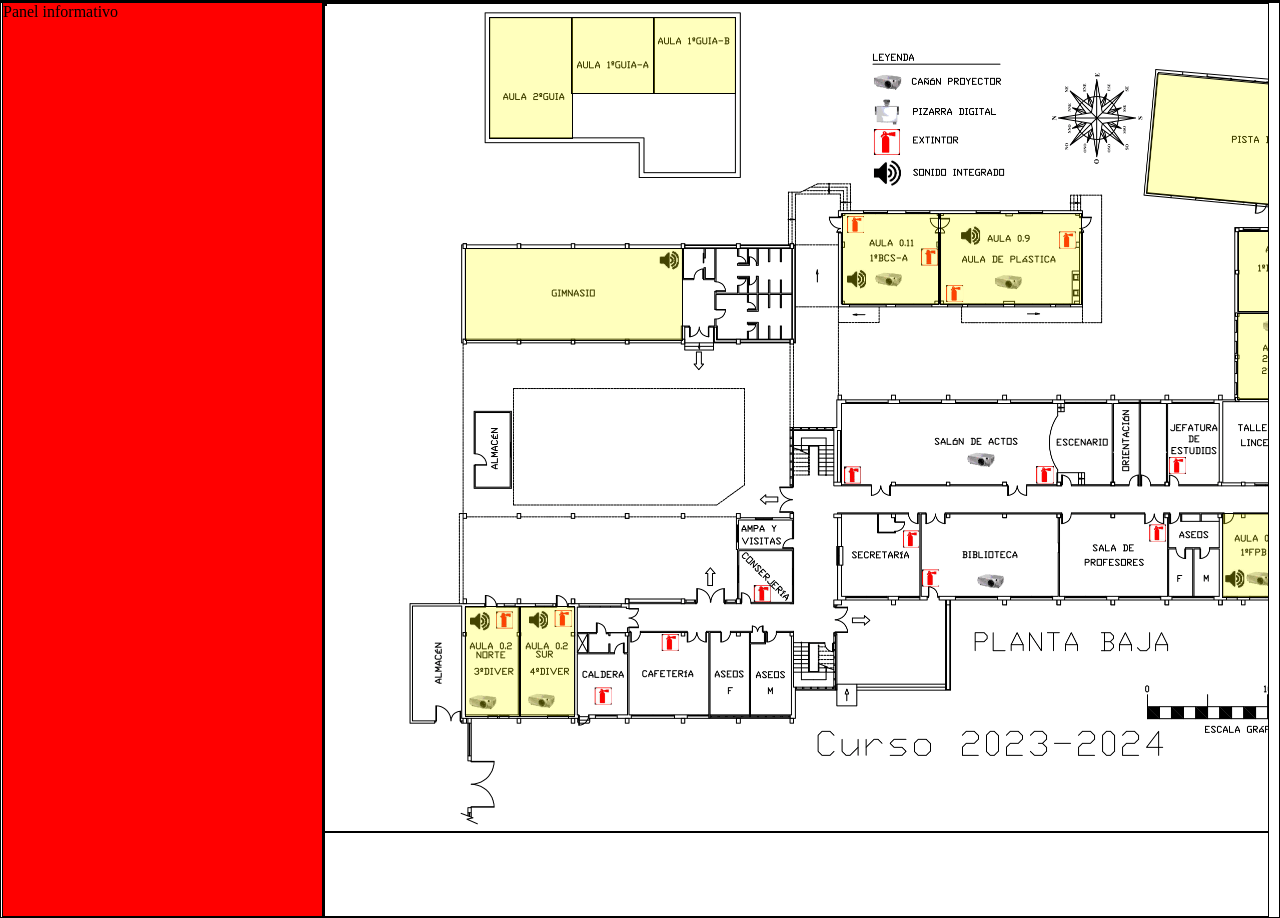
==== planos.html @ bd289324 "Version 1.0 - Reaktor" ====
<!DOCTYPE html>
<html lang="en">

<head>
<meta charset="utf-8">
<meta name="viewport" content="width=device-width, initial-scale=1">
<title>Planos del centro</title>
<link rel="stylesheet" href="css/map-style.css">
</head>

<body>
    <div id="panel"> Panel informativo</div>
    <div class="contenedor">       
            <!-- <div class="planta-baja-terrenos"></div> -->
        
            <div class="planta-baja caja-mapa">
                <div class="target" id="aula-2ndo-Guia"></div>
                <div class="target" id="aula-1ero-Guia-A"></div>
                <div class="target" id="aula-1ero-Guia-B"></div>
                <div class="target" id="gimnasio"></div>
                <div class="target" id="pista-padel"></div>
                <div class="target" id="aula0-11"></div>
                <div class="target" id="aula0-9"></div>
                <div class="target" id="aula0-5"></div>
                <div class="target" id="aula0-7"></div>
                <div class="target" id="aula0-3"></div>
                <div class="target" id="aula0-1"></div>
                <div class="target" id="aula0-2-sur"></div>
                <div class="target" id="aula0-2-norte"></div>
                <div class="target" id="aula0-"></div>
            </div>   

            <div class="planta-primera caja-mapa">
                <div class="target" id="aula1-11"></div>
                <div class="target" id="aula1-9"></div>
                <div class="target" id="aula1-13"></div>
                <div class="target" id="aula1-7"></div>
                <div class="target" id="aula1-15"></div>
                <div class="target" id="aula1-5"></div>
                <div class="target" id="aula1-17"></div>
                <div class="target" id="aula1-3"></div>
                <div class="target" id="aula1-19"></div>
                <div class="target" id="aula1-1"></div>
                <div class="target" id="aula1-2"></div>
                <div class="target" id="aula1-12"></div>
                <div class="target" id="aula1-4"></div>
                <div class="target" id="aula1-10"></div>
                <div class="target" id="aula1-6"></div>
                <div class="target" id="aula1-8"></div>
            </div>

            <div class="planta-segunda caja-mapa">
                <div class="target" id="aula2-11"></div>
                <div class="target" id="aula2-13"></div>
                <div class="target" id="aula2-9"></div>
                <div class="target" id="aula2-15"></div>
                <div class="target" id="aula2-7"></div>
                <div class="target" id="aula2-17"></div>
                <div class="target" id="aula2-5"></div>
                <div class="target" id="aula2-19"></div>
                <div class="target" id="aula2-3"></div>
                <div class="target" id="aula2-21"></div>
                <div class="target" id="aula2-23"></div>
                <div class="target" id="aula2-1"></div>
                <div class="target" id="aula2-2"></div>
                <div class="target" id="aula2-12"></div>
                <div class="target" id="aula2-4"></div>
                <div class="target" id="aula2-10"></div>
                <div class="target" id="aula2-6"></div>
                <div class="target" id="aula2-8"></div>
            </div>
    </div>

</body>

</html>
---- css/map-style.css ----
*{
    padding:0;
    margin:0;
    font-size: 16px;
    border: 1px solid black;
}

:root{

    /*con 2k 
    --map-width:1404px;
    --map-height:992px;*/

    /*con 1920 * 1080*/
    --map-width:1170px;
    --map-height:827px;

    /*con 1440 * 1050
    --map-width:1100px;
    --map-height:777px;*/

    /*con 1366 * 768
    --map-width:936px;
    --map-height:662px;*/

    /*con 1280 * 1024
    --map-width:936px;
    --map-height:662px;*/

    /*con 1024 * 768
    --map-width:936px;
    --map-height:662px;*/

    /*con 768 * 1024
    --map-width:936px;
    --map-height:662px;*/

}

#panel{
    width: 25%;
    height: 913px;
    background-color: red;
    float: left;
}

.contenedor{
    width: 74%;
    height: 913px;
    background-color: cyan;
    overflow: scroll;
    float: left;
}

.caja-mapa{
    margin-left: auto;
    margin-right: auto;
    background-color: rgb(255, 136, 0);
    height: var( --map-height );
    width: var( --map-width );
}

/*
.planta-baja-terrenos{
    position: relative;
    background-image: url(../img/planos/Planta-baja-terrenos.png);
    height: var( --map-height );
    width: var( --map-width );
    background-size: contain;
    background-repeat: no-repeat;
}/*/

.planta-baja{
    background-image: url(../img/planos/Planta-baja.png);
    background-size: contain;
    background-repeat: no-repeat;
    position: relative;
}

.planta-primera{
    background-image: url(../img/planos/Planta-primera.png);
    background-size: contain;
    background-repeat: no-repeat;
    position: relative;
}

.planta-segunda{
    background-image: url(../img/planos/Planta-segunda.png);
    background-size: contain;
    background-repeat: no-repeat;
    position: relative;
}

.target{
    position: absolute;
    background-color: rgba(255, 255, 0, 0.26);
    border: 1px solid rgb(0, 0, 0);
}

.target:hover{
    position: absolute;
    background-color: rgba(28, 46, 146, 0.5);
    border: 1px solid gray;
}

/*ELEMENTOS AULAS PLANTA BAJA*/
#aula-2ndo-Guia{
    height: 14.5%;
    width: 7%;
    top: 1.6%;
    left: 14%;
}

#aula-1ero-Guia-A{
    height: 9%;
    width: 7%;
    top: 1.6%;
    left: 21%;
}

#aula-1ero-Guia-B{
    height: 9%;
    width: 7%;
    top: 1.6%;
    left: 28%;
}

#gimnasio{
    height: 11%;
    width: 18.4%;
    top:29.5%;
    left:12%;
}

#aula0-11{
    height: 10.8%;
    width: 8.1%;
    top:25.3%;
    left: 44.2%;
}

#aula0-9{
    height: 10.8%;
    width: 11.9%;
    top:25.3%;
    left: 52.6%;
}

#aula0-5{
    height: 9.5%;
    width: 9%;
    top: 27.5%;
    right: 12.8%;
}

#pista-padel{
    height: 14.4%;
    width: 20.6%;
    top: 9.7%;
    right: 8.6%;
    transform: rotate(5.25deg);
}

#aula0-7{
    height: 10.3%;
    width: 7.1%;
    top: 37.4%;
    right: 14.8%;
}

#aula0-3{
    height: 10%;
    width: 3.6%;
    top: 61.6%;
    right: 13.8%;
}

#aula0-1{
    height: 10%;
    width: 5.5%;
    top: 61.6%;
    right: 17.7%;
}

#aula0-2-norte{
    height: 13.2%;
    width: 4.5%;
    top: 72.8%;
    left: 12%;
}

#aula0-2-sur{
    height: 13.2%;
    width: 4.5%;
    top: 72.8%;
    left: 16.7%;
}

/*ELEMENTOS AULAS PLANTA PRIMERA*/
#aula1-11{
    height: 25.3%;
    width: 11.3%;
    top:10.5%;
    right: 4.9%;
}

#aula1-9{
    height: 11%;
    width: 11.6%;
    top:54.5%;
    right: 6.1%;
}
#aula1-7{
    height: 11%;
    width: 11%;
    top:54.5%;
    right: 18.3%;
}
#aula1-5{
    height: 11%;
    width: 11.2%;
    top:54.5%;
    right: 29.75%;
}
#aula1-3{
    height: 11%;
    width: 11.5%;
    top:54.5%;
    right: 41.3%;
}
#aula1-1{
    height: 11%;
    width: 5.5%;
    top: 54.5%;
    right: 53.1%;
}
#aula1-19{
    height: 11.4%;
    width: 5.4%;
    top: 36.6%;
    right: 53.1%;
}
#aula1-17{
    height: 11.4%;
    width: 11.6%;
    top: 36.6%;
    right: 41.2%;
}
#aula1-15{    
    height: 11.4%;
    width: 11.3%;
    top: 36.6%;
    right: 29.7%;
}
#aula1-13{
    height: 11.4%;
    width: 11.2%;
    top: 36.6%;
    right: 18.2%;
}
#aula1-2{
    height: 11.2%;
    width: 11.5%;
    top: 54.5%;
    left: 24.6%;
}
#aula1-4{
    height: 11.2%;
    width: 11.5%;
    top: 54.5%;
    left: 12.9%;
}
#aula1-6{
    height: 11.2%;
    width: 11.3%;
    top: 54.5%;
    left: 1.3%;
}

#aula1-8{
    height: 11.3%;
    width: 11.3%;
    top: 72.3%;
    left: 1.3%;
}

#aula1-10{
    height: 11.3%;
    width: 5.5%;
    top: 72.3%;
    left: 12.9%
}

#aula1-12{
    height: 11.3%;
    width: 11.4%;
    top: 72.3%;
    left: 18.7%
}

/*ELEMENTOS AULAS PLANTA SEGUNDA*/
#aula2-11{
    height: 12.2%;
    width: 11.3%;
    top: 9.0%;
    right: 4.5%;
}

#aula2-13{
    height: 12.5%;
    width: 8.9%;
    top: 21.5%;
    right: 7.0%;
}

#aula2-9{
    height: 11%;
    width: 11.7%;
    top: 52.8%;
    right: 5.9%;
}
#aula2-7{
    height: 11%;
    width: 11.1%;
    top: 52.8%;
    right: 18.0%;
}
#aula2-5{
    height: 11%;
    width: 11.2%;
    top: 52.8%;
    right: 29.45%;
}
#aula2-3{
    height: 11%;
    width: 11.6%;
    top: 52.8%;
    right: 41.0%;
}
#aula2-1{
    height: 11%;
    width: 5.5%;
    top: 52.8%;
    right: 52.9%;
}

#aula2-23{
    height: 11.2%;
    width: 4.1%;
    top: 35.0%;
    right: 54.1%;
}

#aula2-21{
    height: 11.2%;
    width: 3.9%;
    top: 35.0%;
    right: 50.0%;
}

#aula2-19{
    height: 11.2%;
    width: 8.7%;
    top: 35.0%;
    right: 41.0%;
}

#aula2-17{
    height: 11.2%;
    width: 11.3%;
    top: 35.0%;
    right: 29.4%;
}

#aula2-15{
    height: 11.2%;
    width: 11.2%;
    top: 35.0%;
    right: 18.0%;
}

#aula2-2{
    height: 11.2%;
    width: 11.5%;
    top: 52.8%;
    left: 24.8%;
}
#aula2-4{
    height: 11.2%;
    width: 11.5%;
    top: 52.8%;
    left: 13.0%;
}
#aula2-6{
    height: 11.2%;
    width: 11.3%;
    top: 52.8%;
    left: 1.5%;
}

#aula2-8{
    height: 11.3%;
    width: 11.3%;
    top: 70.6%;
    left: 1.5%;
}

#aula2-10{
    height: 11.3%;
    width: 5.5%;
    top: 70.6%;
    left: 13.1%;
}

#aula2-12{
    height: 11.3%;
    width: 11.4%;
    top: 70.6%;
    left: 18.9%
}
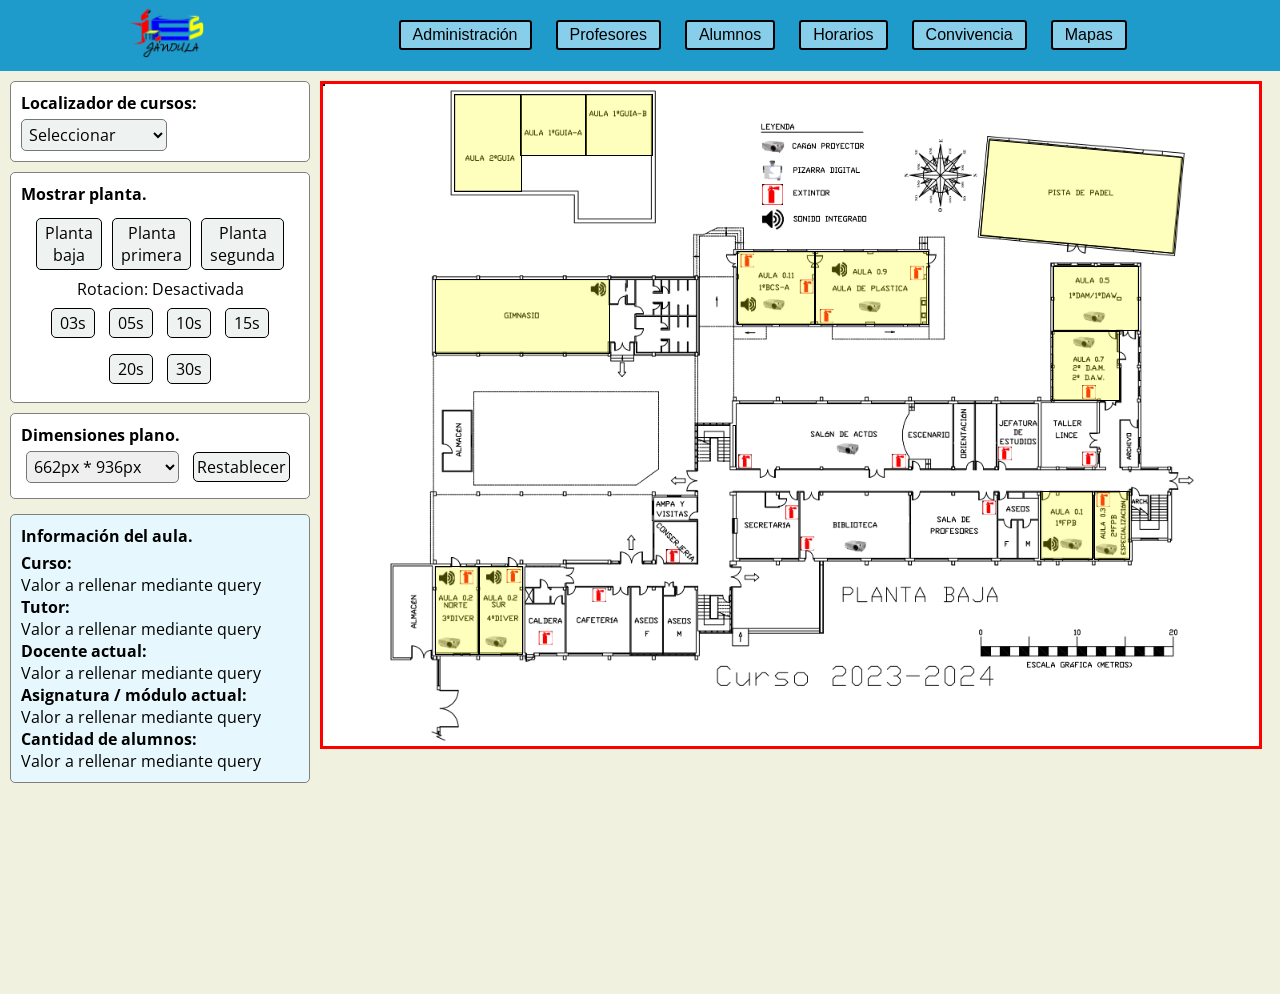
==== commit 7543c4a4: "Version 2.0 - Reaktor" ====
--- a/planos.html
+++ b/planos.html
@@ -1,75 +1,201 @@
 <!DOCTYPE html>
-<html lang="en">
+<html lang="es">
 
 <head>
 <meta charset="utf-8">
 <meta name="viewport" content="width=device-width, initial-scale=1">
-<title>Planos del centro</title>
+<title>Planos del centro - Reaktor</title>
 <link rel="stylesheet" href="css/map-style.css">
+<link rel="stylesheet" href="css/navbar.css">
+
+<style> </style>
+
 </head>
 
 <body>
-    <div id="panel"> Panel informativo</div>
-    <div class="contenedor">       
-            <!-- <div class="planta-baja-terrenos"></div> -->
+
+    <header class="header">
+        <div class="logo-header">
+            <a href=""><img src="img/logo.png" alt="logo"></a>
+        </div>
+        <div class="nav-menu">
+            <input type="checkbox" id="check">
+            <label for="check" class="checkbtn">
+                <i class="menu-icon"><img src="img/menuhamburguesa.svg" alt="menu"></i>
+            </label>
+            <ul>
+                <li><a href="admin.html">Administración</a></li>
+                <li><a href="docentes.html">Profesores</a></li>
+                <li><a href="alumnos.html">Alumnos</a></li>
+                <li><a href="horarios.html">Horarios</a></li>
+                <li><a href="convivencia.html">Convivencia</a></li>
+                <li><a href="planos.html">Mapas</a></li>
+            </ul>
+        </div>
+   </header> 
+   
+    <div id="djg-main-box">
+        <div id="panel">
+
+            <div id="panel-selector">
+                <!-- PARA LOS CHICOS DE SEGUNDO -->
+                <!-- Este formulario es un placeholder. Va alimentado por un endpoint que le dice que cursos existen en el sistema -->
+                <!-- La idea aqui imagino que es identificar las aulas y según el curso seleccionado, marcarlas en el plano con un efecto de colores o algo-->
+                <!-- Disculpad el desorden, si puedo hacer algo avisadme, soy David Jason de primero. -->
+                <form action="">
+                    <label for="selector-curso">Localizador de cursos:</label>
+                    <select name="selector-curso" id="selector-curso">
+                        <option value="0">Seleccionar</option>
+                        <option value="aula01">1º FPB</option>
+                        <option value="aula03">2º FPB</option>
+                        <option value="aula05">1º DAM</option>
+                        <option value="aula07">2º DAM</option>
+                        <option value="aula02no">3º DIVER </option>
+                        <option value="aula02su">4º DIVER </option>
+                        <option value="aula09">Aula de Plástica </option>
+                        <option value="aula011">1º BCS-A </option>
+                    </select>           
+                </form>
+            </div>
+
+            <!-- INICIO  Botones para seleccion de planta y rotacion automatica  -->
+            <div id="contenedor-botones-rotacion">
+
+                <p class="titulo-djg" >Mostrar planta.</p>
+                <center>
+                <!-- Botones de selección manual de planta -->
+                <div id="contenedor-botones-plantas"> 
+                    <button id="boton-planta-baja">Planta<br/>baja</button>
+                    <button id="boton-planta-primera">Planta<br/>primera</button>
+                    <button id="boton-planta-segunda">Planta<br/>segunda</button>
+                </div>
+                <!-- este div solo sirve para reflejar al usuario el estado de la rotación, por defecto desactivada-->
+                <div id="indicador">Rotacion: Desactivada</div>
+
+                <!-- Botones de rotacion automatica -->
+                <button id="boton-autorotacion">03s</button>
+                <button id="rotacion-5">05s</button>
+                <button id="rotacion-10">10s</button>
+                <button id="rotacion-15">15s</button>
+                <button id="rotacion-20">20s</button>
+                <button id="rotacion-30">30s</button></center>
+            </div>
+            <!-- FINAL  Botones para seleccion de planta y rotacion automatica  -->
+
+            <!-- INICIO  Botones para seleccion de tamaño caja mapa  -->
+            <div id="contenedor-botones-dimensiones">
+            <p  class="titulo-djg">Configurar tamaño del plano.</p>
+                <div id="contenedor-columnas-dimensiones">
+                    <div class="columna-dimensiones">
+                        <button id="mapa-tamano-1">662px * 936px</button>
+                        <button id="mapa-tamano-2">777px * 1100px</button>
+                        <button id="mapa-tamano-3">827px * 1170px</button>     
+                    </div>
+                    <div class="columna-dimensiones">
+                        <button id="mapa-tamano-4">910px * 1287px</button>
+                        <button id="mapa-tamano-5">992px * 1404px</button>
+                        <button id="mapa-tamano-6">1984px * 2808px</button>        
+                    </div>
+                </div>
+                <a href="planos.html"><button id="restablecer">Restablecer</button></a>
+            </div>
+            <!-- FIN  Botones para seleccion de tamaño caja mapa  -->
+
+
+            <!-- INICIO  Menu desplegable para seleccion de tamaño caja mapa  -->
+            <div id="conenetdor-desplegable-dimensiones">
+                <label for="selector-dimensiones" class="titulo-djg">Dimensiones plano.<br/></label>
+                <select name="selector-dimensiones" id="selector-dimensiones">
+                    <option value="res1">662px * 936px</option>
+                    <option value="res2">777px * 1100px</option>
+                    <option value="res3">827px * 1170px</option>
+                    <option value="res4">910px * 1287px</option>
+                    <option value="res5">992px * 1404px</option>
+                    <option value="res6">1984px * 2808px</option>
+                </select>
+                <a href="planos.html"><button id="restablecer">Restablecer</button></a>
+            </div>
+            <!-- FIN  Menu desplegable para seleccion de tamaño caja mapa  -->
+
+            <!-- INICIO  Caja donde se deberá renderizar la información recuperada mediante los endpoints y back-end -->
+            <div id="contenedor-info-box-endpoints">
+            <p class="titulo-djg">Información del aula.</p>
+                <p><strong>Curso:</strong></p><p> <span> Valor a rellenar mediante query </span> </p>
+                <p><strong>Tutor:</strong></p><p>  <span> Valor a rellenar mediante query </span> </p>
+                <p><strong>Docente actual:</strong></p><p>  <span> Valor a rellenar mediante query </span> </p>
+                <p><strong>Asignatura / módulo actual:</strong></p><p>  <span> Valor a rellenar mediante query </span> </p>
+                <p><strong>Cantidad de alumnos:</strong></p><p>  <span> Valor a rellenar mediante query </span> </p>
+            </div>
+            <!-- FIN  Caja donde se deberá renderizar la información recuperada mediante los endpoints y back-end -->
+        </div>
         
-            <div class="planta-baja caja-mapa">
-                <div class="target" id="aula-2ndo-Guia"></div>
-                <div class="target" id="aula-1ero-Guia-A"></div>
-                <div class="target" id="aula-1ero-Guia-B"></div>
-                <div class="target" id="gimnasio"></div>
-                <div class="target" id="pista-padel"></div>
-                <div class="target" id="aula0-11"></div>
-                <div class="target" id="aula0-9"></div>
-                <div class="target" id="aula0-5"></div>
-                <div class="target" id="aula0-7"></div>
-                <div class="target" id="aula0-3"></div>
-                <div class="target" id="aula0-1"></div>
-                <div class="target" id="aula0-2-sur"></div>
-                <div class="target" id="aula0-2-norte"></div>
-                <div class="target" id="aula0-"></div>
-            </div>   
-
-            <div class="planta-primera caja-mapa">
-                <div class="target" id="aula1-11"></div>
-                <div class="target" id="aula1-9"></div>
-                <div class="target" id="aula1-13"></div>
-                <div class="target" id="aula1-7"></div>
-                <div class="target" id="aula1-15"></div>
-                <div class="target" id="aula1-5"></div>
-                <div class="target" id="aula1-17"></div>
-                <div class="target" id="aula1-3"></div>
-                <div class="target" id="aula1-19"></div>
-                <div class="target" id="aula1-1"></div>
-                <div class="target" id="aula1-2"></div>
-                <div class="target" id="aula1-12"></div>
-                <div class="target" id="aula1-4"></div>
-                <div class="target" id="aula1-10"></div>
-                <div class="target" id="aula1-6"></div>
-                <div class="target" id="aula1-8"></div>
-            </div>
-
-            <div class="planta-segunda caja-mapa">
-                <div class="target" id="aula2-11"></div>
-                <div class="target" id="aula2-13"></div>
-                <div class="target" id="aula2-9"></div>
-                <div class="target" id="aula2-15"></div>
-                <div class="target" id="aula2-7"></div>
-                <div class="target" id="aula2-17"></div>
-                <div class="target" id="aula2-5"></div>
-                <div class="target" id="aula2-19"></div>
-                <div class="target" id="aula2-3"></div>
-                <div class="target" id="aula2-21"></div>
-                <div class="target" id="aula2-23"></div>
-                <div class="target" id="aula2-1"></div>
-                <div class="target" id="aula2-2"></div>
-                <div class="target" id="aula2-12"></div>
-                <div class="target" id="aula2-4"></div>
-                <div class="target" id="aula2-10"></div>
-                <div class="target" id="aula2-6"></div>
-                <div class="target" id="aula2-8"></div>
-            </div>
+        <!-- INICIO Sección Mapas del centro -->
+        <div class="contenedor">       
+                <!-- <div class="planta-baja-terrenos"></div> -->
+            
+                <div id="planta-baja" class="caja-mapa">
+                    <div id="aula-2ndo-Guia"></div>
+                    <div id="aula-1ero-Guia-A"></div>
+                    <div id="aula-1ero-Guia-B"></div>
+                    <div id="gimnasio"></div>
+                    <div id="pista-padel"></div>
+                    <div id="aula0-1"></div>
+                    <div id="aula0-2-sur"></div>
+                    <div id="aula0-2-norte"></div>
+                    <div id="aula0-3"></div>
+                    <div id="aula0-4"></div> <!-- Esta sin usar (?) revisar esto-->
+                    <div id="aula0-5"></div>
+                    <div id="aula0-7"></div>
+                    <div id="aula0-9"></div>
+                    <div id="aula0-11"></div>
+                </div>   
+
+                <div id="planta-primera" class="caja-mapa">
+                    <div id="aula1-11"></div>
+                    <div id="aula1-9"></div>
+                    <div id="aula1-13"></div>
+                    <div id="aula1-7"></div>
+                    <div id="aula1-15"></div>
+                    <div id="aula1-5"></div>
+                    <div id="aula1-17"></div>
+                    <div id="aula1-3"></div>
+                    <div id="aula1-19"></div>
+                    <div id="aula1-1"></div>
+                    <div id="aula1-2"></div>
+                    <div id="aula1-12"></div>
+                    <div id="aula1-4"></div>
+                    <div id="aula1-10"></div>
+                    <div id="aula1-6"></div>
+                    <div id="aula1-8"></div>
+                </div>
+
+                <div id="planta-segunda" class=" caja-mapa">
+                    <div id="aula2-11"></div>
+                    <div id="aula2-13"></div>
+                    <div id="aula2-9"></div>
+                    <div id="aula2-15"></div>
+                    <div id="aula2-7"></div>
+                    <div id="aula2-17"></div>
+                    <div id="aula2-5"></div>
+                    <div id="aula2-19"></div>
+                    <div id="aula2-3"></div>
+                    <div id="aula2-21"></div>
+                    <div id="aula2-23"></div>
+                    <div id="aula2-1"></div>
+                    <div id="aula2-2"></div>
+                    <div id="aula2-12"></div>
+                    <div id="aula2-4"></div>
+                    <div id="aula2-10"></div>
+                    <div id="aula2-6"></div>
+                    <div id="aula2-8"></div>
+                </div>
+        </div>
+        <!-- FINAL Sección Mapas del centro -->
+
+        <!-- Importación javascript David Jason Gianmoena para que funcionen los controles de los mapas etc.. -->
+        <!-- Importante: Esta importación debe residir en la sección final del docuemnto html para que funcione adecuadamente -->
     </div>
+    <script src="js/planos.js"></script>
 
 </body>
 
--- a/css/map-style.css
+++ b/css/map-style.css
@@ -1,159 +1,340 @@
-*{
-    padding:0;
-    margin:0;
-    font-size: 16px;
+@import url('https://fonts.googleapis.com/css2?family=Open+Sans:ital,wght@0,300..800;1,300..800&display=swap');
+
+* {
+    padding: 0;
+    margin: 0;
+    font-size: 16px; 
+}
+
+body{
+    background-color: rgb(243, 235, 243);
+    font-family: 'Open Sans';
+}
+
+:root {
+    --map-width: 300px;
+    --map-height: 300px;
+    --status-color: red;
+}
+
+@keyframes enfasis {
+    from {
+        background-color: rgba(255, 0, 0, 0);
+    }
+    to {
+        background-color: rgba(29, 117, 218, 0.75);
+        border: 1px solid rgb(0, 0, 0);
+        box-shadow: 0px 0px 10px 5px red;
+    }
+  }
+
+/*Esta clase es para enfatizar las aulas
+ mediante la función de "Localizador curso */
+.enfasis-aula{
+    animation-name: enfasis;
+    animation-duration: 0.33s;
+    animation-iteration-count: infinite;
+    animation-direction: alternate;
+}
+
+
+@media screen and (max-width: 4096px) {
+    :root {
+        --map-width: 2808px;
+        --map-height: 1984px;
+    }
+}
+
+@media screen and (max-width: 2048px) {
+    :root {
+        --map-width: 1404px;
+        --map-height: 992px;
+    }
+}
+
+@media screen and (max-width: 1920px) {
+    :root {
+        --map-width: 1170px;
+        --map-height: 827px;
+    }
+}
+
+@media screen and (max-width: 1440px) {
+    :root {
+        --map-width: 1100px;
+        --map-height: 777px;
+    }
+}
+
+@media screen and (max-width: 1366px) {
+    :root {
+        --map-width: 936px;
+        --map-height: 662px;
+    }
+}
+
+@media screen and (max-width: 1280px) {
+    :root {
+        --map-width: 936px;
+        --map-height: 662px;
+    }
+}
+
+#rotacionActiva {
+    font-weight: bold;
+    color: var(--status-color);
+}
+
+#rotacionNoActiva {
+    font-weight: bold;
+    color: var(--status-color);
+}
+
+#contenedor-botones-plantas{
+    display:flex;
+    flex-direction: row;
+    flex-wrap: wrap;
+}
+
+.caja-mapa {
+    height: var(--map-height);
+    width: var(--map-width);
+    border: 3px solid var(--status-color);
+    margin-top: 10px;
+
+}
+/*Panel contenedor de los modulos de la izquierda.*/
+#panel {
+    display: flex;
+    flex-direction: column;
+    justify-content: flex-start;
+    padding: 5px;
+    height: 913px;
+    width: 310px;
+}
+/*Aplica las reglas a todos los hijos del panel lateral izquierdo*/
+#panel>*{
+    border-radius: 5px;
+    border: 1px solid grey;
+    background-color: rgb(255, 255, 255);
+    padding:10px;
+    margin: 5px;
+}
+
+#contenedor-botones-plantas{
+    display: flex;
+    justify-content: center;
+    flex-wrap: wrap;
+}
+
+.titulo-djg{
+    font-weight: bold;
+    margin-bottom: 5px;
+}
+
+#panel-selector {
+    font-weight: bold;
+    display: flex;
+    justify-content: center;
+}
+
+#djg-main-box{
+    display: flex;
+    flex-direction: row;
+    justify-content: flex-start;
+    background-color: rgb(241, 241, 224);
+}
+
+
+#contenedor-botones-dimensiones {
+    display: none;
+    flex-direction: column;
+    flex-wrap: wrap;
+    align-items: flex-start;
+    margin-top:10px;
+}
+
+#contenedor-columnas-dimensiones {
+    display: flex;
+    flex-direction: row;
+    justify-content: center;
+    width: 100%;
+}
+
+.columna-dimensiones{
+    display: flex;
+    flex-direction: column;
+    width: 100%;
+}
+
+#selector-dimensiones{
+    border-radius: 5px;
+    margin: 5px;
+    padding: 3px;
+}
+
+#contenedor-info-box-endpoints {
+    margin-top:10px;
+    height: auto;
+    background-color: rgb(230, 248, 253);
+}
+
+#selector-curso{
+    padding: 3px;
+    margin-top: 5px;
+    border-radius: 5px;
+    background-color: rgb(238, 243, 242);
+}
+
+button {
+    cursor: pointer;
+    color: rgb(0, 0, 0);
+    background-color: rgb(238, 243, 242);
+    transition: 0.2s;
+    border-radius: 5px;
     border: 1px solid black;
-}
-
-:root{
-
-    /*con 2k 
-    --map-width:1404px;
-    --map-height:992px;*/
-
-    /*con 1920 * 1080*/
-    --map-width:1170px;
-    --map-height:827px;
-
-    /*con 1440 * 1050
-    --map-width:1100px;
-    --map-height:777px;*/
-
-    /*con 1366 * 768
-    --map-width:936px;
-    --map-height:662px;*/
-
-    /*con 1280 * 1024
-    --map-width:936px;
-    --map-height:662px;*/
-
-    /*con 1024 * 768
-    --map-width:936px;
-    --map-height:662px;*/
-
-    /*con 768 * 1024
-    --map-width:936px;
-    --map-height:662px;*/
-
-}
-
-#panel{
-    width: 25%;
-    height: 913px;
-    background-color: red;
-    float: left;
-}
-
-.contenedor{
-    width: 74%;
-    height: 913px;
-    background-color: cyan;
-    overflow: scroll;
-    float: left;
-}
-
-.caja-mapa{
-    margin-left: auto;
-    margin-right: auto;
-    background-color: rgb(255, 136, 0);
-    height: var( --map-height );
-    width: var( --map-width );
-}
-
-/*
-.planta-baja-terrenos{
-    position: relative;
-    background-image: url(../img/planos/Planta-baja-terrenos.png);
-    height: var( --map-height );
-    width: var( --map-width );
-    background-size: contain;
-    background-repeat: no-repeat;
-}/*/
-
-.planta-baja{
-    background-image: url(../img/planos/Planta-baja.png);
+    margin: 5px;
+    padding: 3px;
+}
+
+#contenedor-botones-rotacion button{
+    /*Para diseño interactivo*/
+    padding-left: 8px;
+    padding-right: 8px;
+    padding-top: 3px;
+    padding-bottom: 3px;
+    margin-top: 8px;
+    margin-bottom: 8px;
+}
+
+#contenedor-botones-rotacion button.boton-active,
+#contenedor-botones-dimensiones button.boton-active {
+    color: rgb(255, 255, 255);
+    background-color:  rgb(31, 155, 203);
+    transition: 0.2s;
+    padding-top: 8px !important;
+    padding-bottom: 8px !important;
+    margin-top: 0px !important;
+    margin-bottom: 0px !important;
+    font-weight: bold;
+}
+
+#contenedor-botones-rotacion button:hover,
+.columna-dimensiones button:hover {
+    color: rgb(0, 0, 0);
+    background-color:  rgb(253, 255, 121);
+    transition: 0.2s;
+}
+
+
+#restablecer:hover{
+    color: rgb(0, 0, 0);
+    background-color:  rgb(252, 218, 174);
+}
+
+.boton-active {
+    color: rgb(255, 255, 255);
+    background-color:  rgb(31, 155, 203);
+    transition: 0.2s;
+}
+
+.boton-active-temp {
+    color: rgb(0, 26, 255);
+    background-color:  rgb(253, 255, 121);
+    transition: 0.3s;
+    padding-top: 8px !important;
+    padding-bottom: 8px !important;
+    margin-top: 0px !important;
+    margin-bottom: 0px !important;
+    font-weight: bold;
+}
+
+/*Propiedades comunes a todas las plantas*/
+#planta-baja, #planta-primera, #planta-segunda{
     background-size: contain;
     background-repeat: no-repeat;
     position: relative;
 }
 
-.planta-primera{
+#planta-baja {
+    background-image: url(../img/planos/Planta-baja.png);
+    display: block; /*Necesario individual por planta para el script JS*/
+}
+
+#planta-primera {
     background-image: url(../img/planos/Planta-primera.png);
-    background-size: contain;
-    background-repeat: no-repeat;
-    position: relative;
-}
-
-.planta-segunda{
+    display: none; /*Necesario individual por planta para el script JS*/
+}
+
+#planta-segunda {
     background-image: url(../img/planos/Planta-segunda.png);
-    background-size: contain;
-    background-repeat: no-repeat;
-    position: relative;
-}
-
-.target{
+    display: none; /*Necesario individual por planta para el script JS*/
+}
+
+/*Selecciona todos los divs de AULA dentro de cada planta.*/
+ #planta-baja>* , #planta-primera>* , #planta-segunda>* {
     position: absolute;
     background-color: rgba(255, 255, 0, 0.26);
     border: 1px solid rgb(0, 0, 0);
-}
-
-.target:hover{
-    position: absolute;
+ }
+
+/*Atiende al HOVER de todos los divs AULA dentro de cada planta.*/
+ #planta-baja>*:hover, #planta-primera>*:hover, #planta-segunda:hover>*:hover {
     background-color: rgba(28, 46, 146, 0.5);
     border: 1px solid gray;
 }
 
 /*ELEMENTOS AULAS PLANTA BAJA*/
-#aula-2ndo-Guia{
+#aula-2ndo-Guia {
     height: 14.5%;
     width: 7%;
     top: 1.6%;
     left: 14%;
 }
 
-#aula-1ero-Guia-A{
+#aula-1ero-Guia-A {
     height: 9%;
     width: 7%;
     top: 1.6%;
     left: 21%;
 }
 
-#aula-1ero-Guia-B{
+#aula-1ero-Guia-B {
     height: 9%;
     width: 7%;
     top: 1.6%;
     left: 28%;
 }
 
-#gimnasio{
+#gimnasio {
     height: 11%;
     width: 18.4%;
-    top:29.5%;
-    left:12%;
-}
-
-#aula0-11{
+    top: 29.5%;
+    left: 12%;
+}
+
+#aula0-11 {
     height: 10.8%;
     width: 8.1%;
-    top:25.3%;
+    top: 25.3%;
     left: 44.2%;
 }
 
-#aula0-9{
+#aula0-9 {
     height: 10.8%;
     width: 11.9%;
-    top:25.3%;
+    top: 25.3%;
     left: 52.6%;
 }
 
-#aula0-5{
+#aula0-5 {
     height: 9.5%;
     width: 9%;
     top: 27.5%;
     right: 12.8%;
 }
 
-#pista-padel{
+#pista-padel {
     height: 14.4%;
     width: 20.6%;
     top: 9.7%;
@@ -161,35 +342,35 @@
     transform: rotate(5.25deg);
 }
 
-#aula0-7{
+#aula0-7 {
     height: 10.3%;
     width: 7.1%;
     top: 37.4%;
     right: 14.8%;
 }
 
-#aula0-3{
+#aula0-3 {
     height: 10%;
     width: 3.6%;
     top: 61.6%;
     right: 13.8%;
 }
 
-#aula0-1{
+#aula0-1 {
     height: 10%;
     width: 5.5%;
     top: 61.6%;
     right: 17.7%;
 }
 
-#aula0-2-norte{
+#aula0-2-norte {
     height: 13.2%;
     width: 4.5%;
     top: 72.8%;
     left: 12%;
 }
 
-#aula0-2-sur{
+#aula0-2-sur {
     height: 13.2%;
     width: 4.5%;
     top: 72.8%;
@@ -197,101 +378,112 @@
 }
 
 /*ELEMENTOS AULAS PLANTA PRIMERA*/
-#aula1-11{
+#aula1-11 {
     height: 25.3%;
     width: 11.3%;
-    top:10.5%;
+    top: 10.5%;
     right: 4.9%;
 }
 
-#aula1-9{
+#aula1-9 {
     height: 11%;
     width: 11.6%;
-    top:54.5%;
+    top: 54.5%;
     right: 6.1%;
 }
-#aula1-7{
+
+#aula1-7 {
     height: 11%;
     width: 11%;
-    top:54.5%;
+    top: 54.5%;
     right: 18.3%;
 }
-#aula1-5{
+
+#aula1-5 {
     height: 11%;
     width: 11.2%;
-    top:54.5%;
+    top: 54.5%;
     right: 29.75%;
 }
-#aula1-3{
+
+#aula1-3 {
     height: 11%;
     width: 11.5%;
-    top:54.5%;
+    top: 54.5%;
     right: 41.3%;
 }
-#aula1-1{
+
+#aula1-1 {
     height: 11%;
     width: 5.5%;
     top: 54.5%;
     right: 53.1%;
 }
-#aula1-19{
+
+#aula1-19 {
     height: 11.4%;
     width: 5.4%;
     top: 36.6%;
     right: 53.1%;
 }
-#aula1-17{
+
+#aula1-17 {
     height: 11.4%;
     width: 11.6%;
     top: 36.6%;
     right: 41.2%;
 }
-#aula1-15{    
+
+#aula1-15 {
     height: 11.4%;
     width: 11.3%;
     top: 36.6%;
     right: 29.7%;
 }
-#aula1-13{
+
+#aula1-13 {
     height: 11.4%;
     width: 11.2%;
     top: 36.6%;
     right: 18.2%;
 }
-#aula1-2{
+
+#aula1-2 {
     height: 11.2%;
     width: 11.5%;
     top: 54.5%;
     left: 24.6%;
 }
-#aula1-4{
+
+#aula1-4 {
     height: 11.2%;
     width: 11.5%;
     top: 54.5%;
     left: 12.9%;
 }
-#aula1-6{
+
+#aula1-6 {
     height: 11.2%;
     width: 11.3%;
     top: 54.5%;
     left: 1.3%;
 }
 
-#aula1-8{
+#aula1-8 {
     height: 11.3%;
     width: 11.3%;
     top: 72.3%;
     left: 1.3%;
 }
 
-#aula1-10{
+#aula1-10 {
     height: 11.3%;
     width: 5.5%;
     top: 72.3%;
     left: 12.9%
 }
 
-#aula1-12{
+#aula1-12 {
     height: 11.3%;
     width: 11.4%;
     top: 72.3%;
@@ -299,122 +491,128 @@
 }
 
 /*ELEMENTOS AULAS PLANTA SEGUNDA*/
-#aula2-11{
+#aula2-11 {
     height: 12.2%;
     width: 11.3%;
     top: 9.0%;
     right: 4.5%;
 }
 
-#aula2-13{
+#aula2-13 {
     height: 12.5%;
     width: 8.9%;
     top: 21.5%;
     right: 7.0%;
 }
 
-#aula2-9{
+#aula2-9 {
     height: 11%;
     width: 11.7%;
     top: 52.8%;
     right: 5.9%;
 }
-#aula2-7{
+
+#aula2-7 {
     height: 11%;
     width: 11.1%;
     top: 52.8%;
     right: 18.0%;
 }
-#aula2-5{
+
+#aula2-5 {
     height: 11%;
     width: 11.2%;
     top: 52.8%;
     right: 29.45%;
 }
-#aula2-3{
+
+#aula2-3 {
     height: 11%;
     width: 11.6%;
     top: 52.8%;
     right: 41.0%;
 }
-#aula2-1{
+
+#aula2-1 {
     height: 11%;
     width: 5.5%;
     top: 52.8%;
     right: 52.9%;
 }
 
-#aula2-23{
+#aula2-23 {
     height: 11.2%;
     width: 4.1%;
     top: 35.0%;
     right: 54.1%;
 }
 
-#aula2-21{
+#aula2-21 {
     height: 11.2%;
     width: 3.9%;
     top: 35.0%;
     right: 50.0%;
 }
 
-#aula2-19{
+#aula2-19 {
     height: 11.2%;
     width: 8.7%;
     top: 35.0%;
     right: 41.0%;
 }
 
-#aula2-17{
+#aula2-17 {
     height: 11.2%;
     width: 11.3%;
     top: 35.0%;
     right: 29.4%;
 }
 
-#aula2-15{
+#aula2-15 {
     height: 11.2%;
     width: 11.2%;
     top: 35.0%;
     right: 18.0%;
 }
 
-#aula2-2{
+#aula2-2 {
     height: 11.2%;
     width: 11.5%;
     top: 52.8%;
     left: 24.8%;
 }
-#aula2-4{
+
+#aula2-4 {
     height: 11.2%;
     width: 11.5%;
     top: 52.8%;
     left: 13.0%;
 }
-#aula2-6{
+
+#aula2-6 {
     height: 11.2%;
     width: 11.3%;
     top: 52.8%;
     left: 1.5%;
 }
 
-#aula2-8{
+#aula2-8 {
     height: 11.3%;
     width: 11.3%;
     top: 70.6%;
     left: 1.5%;
 }
 
-#aula2-10{
+#aula2-10 {
     height: 11.3%;
     width: 5.5%;
     top: 70.6%;
     left: 13.1%;
 }
 
-#aula2-12{
+#aula2-12 {
     height: 11.3%;
     width: 11.4%;
     top: 70.6%;
     left: 18.9%
-}
+}
--- a/css/navbar.css
+++ b/css/navbar.css
@@ -0,0 +1,87 @@
+
+@import url('https://fonts.googleapis.com/css2?family=Open+Sans:ital,wght@0,300..800;1,300..800&display=swap');
+
+*{
+    padding: 0;
+    margin: 0;
+    text-decoration: none;
+    list-style: none;
+    font-family: 'Open Sans';
+}
+
+header{
+    background-color: rgb(31, 155, 203);
+    display: flex;
+    justify-content: space-around;
+    align-items: center;
+    padding: 0.5rem 2rem; 
+}
+
+a, li{
+    font-family: Arial, Helvetica, sans-serif;
+}
+
+.logo-header img{
+    width: 75px;
+}
+
+.nav-menu ul{
+    display: flex;
+    align-items: center;
+}
+
+.nav-menu li{
+    margin-right: 1.5rem;
+    background-color: skyblue;
+    border: 2px solid;
+    padding: 0.25rem 0.75rem;
+    border-radius: 0.2rem;        
+}
+
+.nav-menu a{
+    color: black;
+}
+
+.menu-icon img{
+    width: 30px;
+    height: 30px;
+    border-radius: 2px;
+}
+
+.menu-icon, #check{
+    display: none;
+}
+
+@media (max-width:768px){   /*Si fuera para dispositivos móviles principalmente usaríamos min-width*/
+    .checkbtn{
+        display: block;
+    }
+    .menu-icon{
+        display: block;
+        position: fixed;
+        top: 20px;
+        right: 20px;
+        cursor: pointer;    /*Sale la manita para saber que es clickable*/
+    }
+    .nav-menu ul{
+        display: block;
+        position: fixed;
+        top:70px;
+        left:-100%;
+        background: #222;
+        width: 100%;
+        height: 100vh;
+        right: 0;
+    }
+    .nav-menu ul li{
+        padding: 2rem;
+        display: flex;
+        justify-content: center;
+        margin: 0;
+    }
+    
+    #check:checked ~ ul{    /*Aquí accedemos al id check que está en label e input y que afecta a toda la ul*/
+        left: 0;    /**/
+        transition: all 0.25s;  /*Activamos una transición para que el menú aparezca*/
+    }
+}
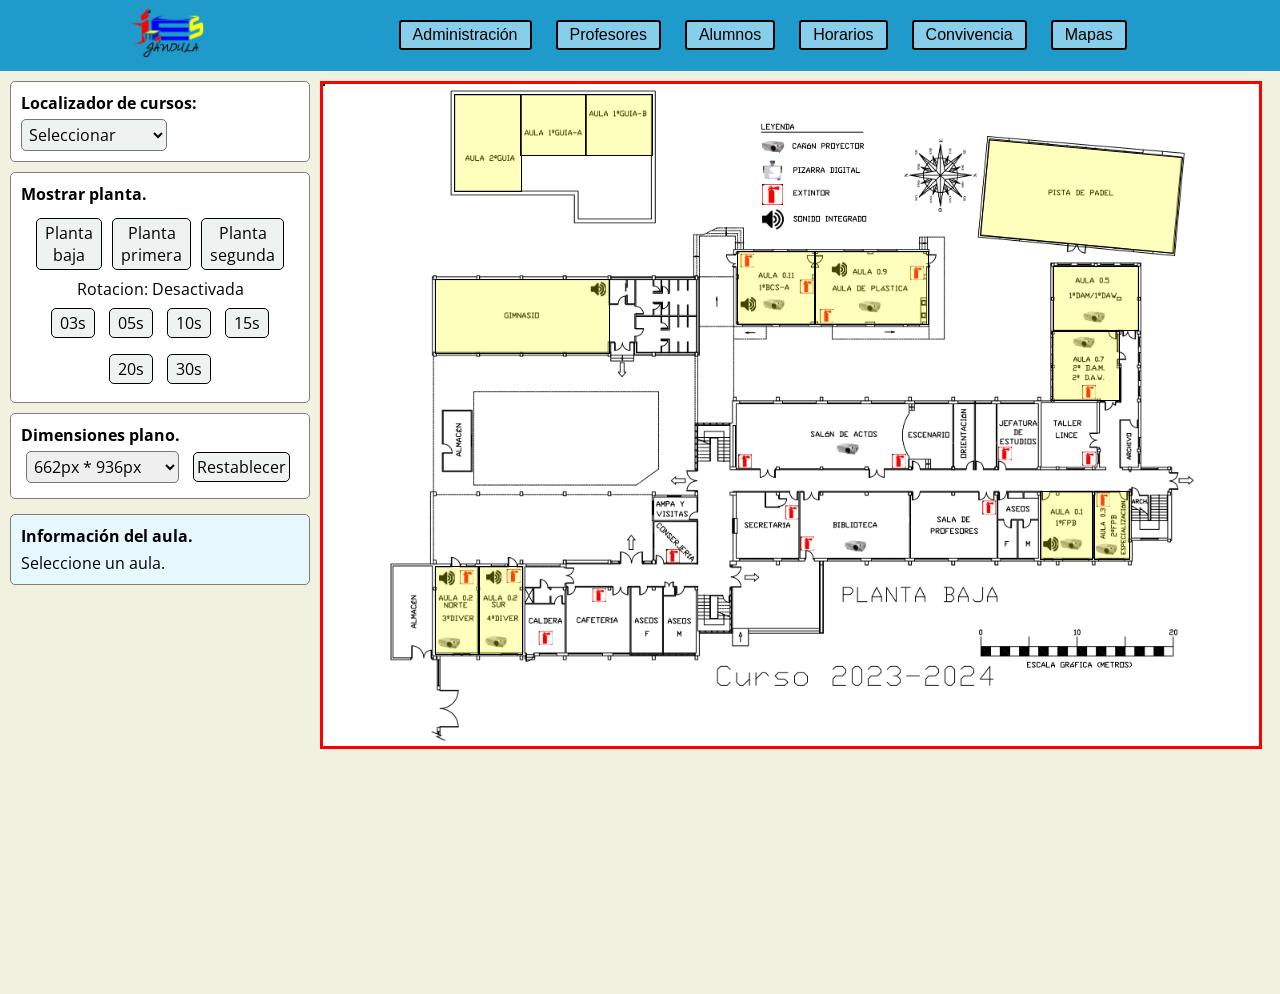
==== commit ee216ed1: "Agrega funciones planos, corrige docentes" ====
--- a/planos.html
+++ b/planos.html
@@ -13,7 +13,42 @@
 </head>
 
 <body>
-
+    <!-- GUARRADA ABSURDA PARA DEMO - BORRAR LUEGO -->
+    <!-- Explicación para Pablo: Debido a la falta de tiempo no he podido implementar ningun tipo de cuadro dinamico que se rellene con valores mediante funciones
+    asi que me he visto obligado a hacer esta tremenda guarrada de poner dos cuadros de ejemplo con valores fijos que según el aula a la que se hace hover
+    aparecen o desaparecen. Estos puedes borrarlos e implementar un cuadro como veas mas deseable basandote en los endpoints que devuelven el listado de alumnos de un aula
+    en un momento determinado. No quería soltarte este marrón pero estamos cortos de tiempo y en semana de examenes, asi que disculpa la guarrada. -->
+    <div id="cuadro">
+        <span style="color: black"> 
+            <hr style="width:100%;text-align:left;margin-left:0">
+        <p><strong>Alumnos en clase</strong></p>
+        <hr style="width:100%;text-align:left;margin-left:0; color:black !important;">
+        </span>
+        <p>Aitor Mentas Fuertes</p>
+        <p>Alex Cremento</p>
+        <p>Ana Tomía</p>
+        <p>Armando Bronca Segura</p>
+    </div>
+    
+    <div id="cuadro2">
+        <span style="color: black"> 
+            <hr style="width:100%;text-align:left;margin-left:0">
+        <p><strong>Alumnos en clase</strong></p>
+        <hr style="width:100%;text-align:left;margin-left:0; color:black !important;">
+        </span>
+        <p>Armando Bronca Segura</p>
+        <p>Ana Tomía</p>
+        <p>Michael Rosal</p>
+        <p>Alex Cremento</p>
+        <p>Aitor Mentas Fuertes</p>
+        <br>
+        <hr>
+        <p style="color: rgb(163, 40, 9);"><strong>Alumnos en el lavabo</strong></p>
+        <hr>
+        <p>Suma Incon Tinentia</p>
+    </div>
+    <!-- GUARRADA ABSURDA PARA DEMO - BORRAR LUEGO -->
+    
     <header class="header">
         <div class="logo-header">
             <a href=""><img src="img/logo.png" alt="logo"></a>
@@ -38,7 +73,7 @@
         <div id="panel">
 
             <div id="panel-selector">
-                <!-- PARA LOS CHICOS DE SEGUNDO -->
+                <!-- PARA PABLO DE SEGUNDO -->
                 <!-- Este formulario es un placeholder. Va alimentado por un endpoint que le dice que cursos existen en el sistema -->
                 <!-- La idea aqui imagino que es identificar las aulas y según el curso seleccionado, marcarlas en el plano con un efecto de colores o algo-->
                 <!-- Disculpad el desorden, si puedo hacer algo avisadme, soy David Jason de primero. -->
@@ -54,11 +89,13 @@
                         <option value="aula02su">4º DIVER </option>
                         <option value="aula09">Aula de Plástica </option>
                         <option value="aula011">1º BCS-A </option>
+                        <option value="aula109">1º ESO-C </option>
+                        <option value="aula209">2º ESO-C </option>
                     </select>           
                 </form>
             </div>
 
-            <!-- INICIO  Botones para seleccion de planta y rotacion automatica  -->
+            <!-- INICIO Botones para seleccion de planta y rotacion automatica  -->
             <div id="contenedor-botones-rotacion">
 
                 <p class="titulo-djg" >Mostrar planta.</p>
@@ -102,10 +139,15 @@
             <!-- FIN  Botones para seleccion de tamaño caja mapa  -->
 
 
+
             <!-- INICIO  Menu desplegable para seleccion de tamaño caja mapa  -->
             <div id="conenetdor-desplegable-dimensiones">
                 <label for="selector-dimensiones" class="titulo-djg">Dimensiones plano.<br/></label>
                 <select name="selector-dimensiones" id="selector-dimensiones">
+                    <!-- Mucho ojo con estos valores, son multiplos de la resolución de las imagenes de los planos
+                    Es necesario que respeten al 100% la proporción de las imagenes en multiplos porque de lo contrario los 
+                    divs posicionados dentro del contenedor padre de los planos se le va la flapa y no tomarán la posicion correcta.
+                    NOTA: Estos valores están tomados de la variable ROOT de CSS y aplicados mediante una función javascript -->
                     <option value="res1">662px * 936px</option>
                     <option value="res2">777px * 1100px</option>
                     <option value="res3">827px * 1170px</option>
@@ -113,6 +155,8 @@
                     <option value="res5">992px * 1404px</option>
                     <option value="res6">1984px * 2808px</option>
                 </select>
+                <!-- Esto es un boton que recarga la página, la idea es que al pinchar en el boton se recargue la página 
+                    reactivando los mediaqueries que dan valor a la variable que define el tamaño de los mapas.-->
                 <a href="planos.html"><button id="restablecer">Restablecer</button></a>
             </div>
             <!-- FIN  Menu desplegable para seleccion de tamaño caja mapa  -->
@@ -120,19 +164,15 @@
             <!-- INICIO  Caja donde se deberá renderizar la información recuperada mediante los endpoints y back-end -->
             <div id="contenedor-info-box-endpoints">
             <p class="titulo-djg">Información del aula.</p>
-                <p><strong>Curso:</strong></p><p> <span> Valor a rellenar mediante query </span> </p>
-                <p><strong>Tutor:</strong></p><p>  <span> Valor a rellenar mediante query </span> </p>
-                <p><strong>Docente actual:</strong></p><p>  <span> Valor a rellenar mediante query </span> </p>
-                <p><strong>Asignatura / módulo actual:</strong></p><p>  <span> Valor a rellenar mediante query </span> </p>
-                <p><strong>Cantidad de alumnos:</strong></p><p>  <span> Valor a rellenar mediante query </span> </p>
+                <p><span> Seleccione un aula. </span> </p>
+
             </div>
             <!-- FIN  Caja donde se deberá renderizar la información recuperada mediante los endpoints y back-end -->
         </div>
         
         <!-- INICIO Sección Mapas del centro -->
         <div class="contenedor">       
-                <!-- <div class="planta-baja-terrenos"></div> -->
-            
+          
                 <div id="planta-baja" class="caja-mapa">
                     <div id="aula-2ndo-Guia"></div>
                     <div id="aula-1ero-Guia-A"></div>
@@ -143,7 +183,7 @@
                     <div id="aula0-2-sur"></div>
                     <div id="aula0-2-norte"></div>
                     <div id="aula0-3"></div>
-                    <div id="aula0-4"></div> <!-- Esta sin usar (?) revisar esto-->
+                    <div id="aula0-4"></div> <!-- Esta sin usar (?) borrar si apetecec -->
                     <div id="aula0-5"></div>
                     <div id="aula0-7"></div>
                     <div id="aula0-9"></div>
--- a/css/map-style.css
+++ b/css/map-style.css
@@ -1,5 +1,29 @@
 @import url('https://fonts.googleapis.com/css2?family=Open+Sans:ital,wght@0,300..800;1,300..800&display=swap');
 
+/* Esta clase solo está para que la demo de la caja de información*/ 
+/* que aparece al hacer hover sobre las aulas funcione. */
+.aparece{
+    display: block !important;
+}
+
+/*borra esto cuando veas*/
+/*Estas son las cajas que aparecen en la demo al hacer hover.*/
+#cuadro, #cuadro2{
+    background-color: rgb(215, 243, 252) !important;
+    display: none;
+    position: absolute;
+    top: 40%;
+    left: 40%;
+    border: 1px solid black;
+    border-radius: 10px;
+    padding: 15px;
+    z-index: 99;
+    box-shadow: 10px 10px 10px ;
+    transition: all;
+    transition: 0.2s;
+}
+
+/*A partir de aqui son cosas importantes de estilo*/ 
 * {
     padding: 0;
     margin: 0;
@@ -17,6 +41,7 @@
     --status-color: red;
 }
 
+/*Animación que marca el aula seleccionada en el localizador de cursos.*/
 @keyframes enfasis {
     from {
         background-color: rgba(255, 0, 0, 0);
@@ -28,8 +53,10 @@
     }
   }
 
+
 /*Esta clase es para enfatizar las aulas
- mediante la función de "Localizador curso */
+ mediante la función de "Localizador curso.
+ Funciona invocando la animación de arriba. */
 .enfasis-aula{
     animation-name: enfasis;
     animation-duration: 0.33s;
@@ -37,7 +64,7 @@
     animation-direction: alternate;
 }
 
-
+/*Conjunto de mediaqueries que dan el valor inicial a la variable root para el tamaño de los planos */
 @media screen and (max-width: 4096px) {
     :root {
         --map-width: 2808px;
@@ -80,15 +107,17 @@
     }
 }
 
+/*Da estilo al texto de "Rotación activa"*/
 #rotacionActiva {
     font-weight: bold;
     color: var(--status-color);
 }
-
+/*Da estilo al texto de "Rotación desactivada"*/
 #rotacionNoActiva {
     font-weight: bold;
     color: var(--status-color);
 }
+
 
 #contenedor-botones-plantas{
     display:flex;
@@ -96,6 +125,8 @@
     flex-wrap: wrap;
 }
 
+/*Define las dimensiones del plano en pantalla.*/
+/*NO DIMENSIONAR CON PORCENTAJES O PETARÁ */
 .caja-mapa {
     height: var(--map-height);
     width: var(--map-width);
@@ -126,7 +157,7 @@
     justify-content: center;
     flex-wrap: wrap;
 }
-
+/*Titulos del panel lateral izquierdo.*/
 .titulo-djg{
     font-weight: bold;
     margin-bottom: 5px;
@@ -177,6 +208,8 @@
     margin-top:10px;
     height: auto;
     background-color: rgb(230, 248, 253);
+    transition: 1s;
+    transition: all;
 }
 
 #selector-curso{
@@ -284,6 +317,8 @@
     border: 1px solid gray;
 }
 
+/*A PARTIR DE AQUI SE ESTABLECEN LAS COORDENADAS DE LOS DIVS QUE REPRESENTAN LAS AULAS EN LOS PLANOS*/
+
 /*ELEMENTOS AULAS PLANTA BAJA*/
 #aula-2ndo-Guia {
     height: 14.5%;
